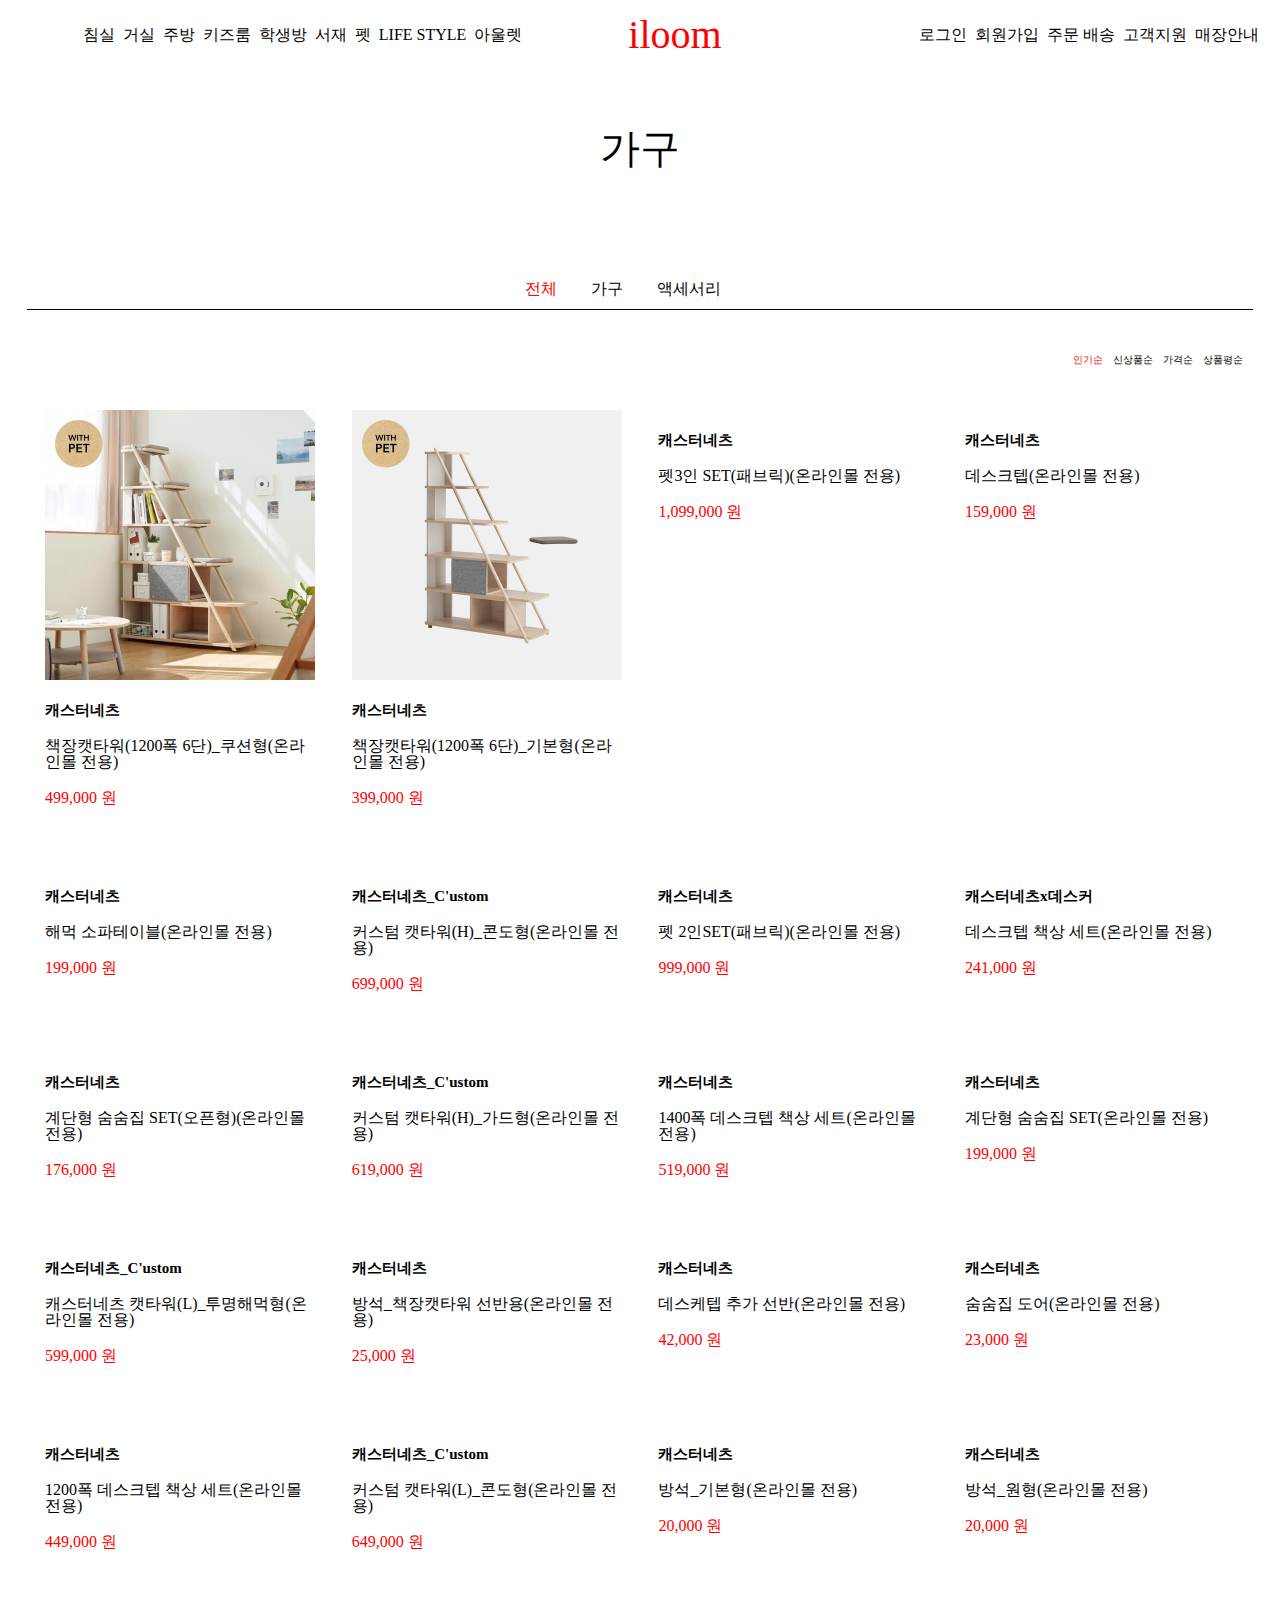
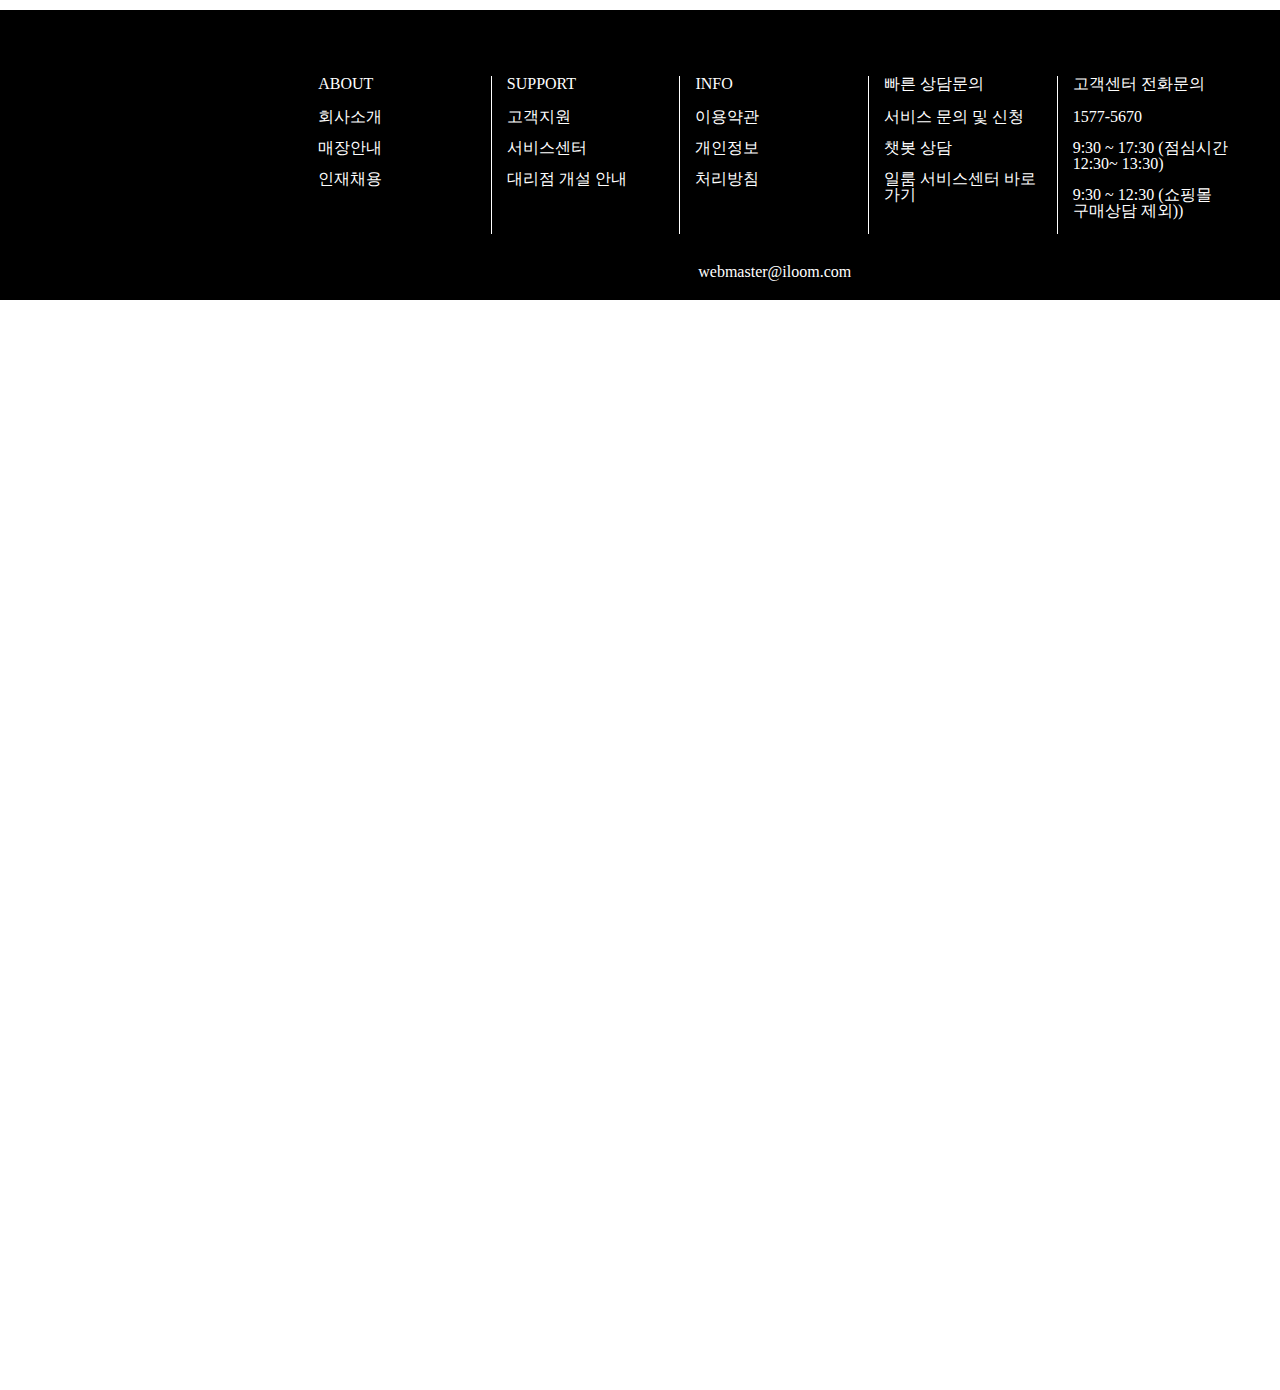
==== sub02.html @ 99d781df "iloom" ====
<!DOCTYPE html>
<html lang="ko">
<head>
  <meta charset="UTF-8">
  <meta http-equiv="X-UA-Compatible" content="IE=edge">
  <meta name="viewport" content="width=device-width, initial-scale=1.0">
  <title>iloom_sub02</title>
  <link rel="stylesheet" href="./css/reset.css">
  <link rel="stylesheet" href="./css/sub02.css">
  <link rel="stylesheet" href="./css/sub02_media.css">
  <script
  src="https://code.jquery.com/jquery-3.6.0.min.js"
  integrity="sha256-/xUj+3OJU5yExlq6GSYGSHk7tPXikynS7ogEvDej/m4="
  crossorigin="anonymous"></script>  
  <script defer src="./js/sub02.js"></script>
</head>
<body>
  <div id="wrap">
    <header>
      <div>
        <h1><a href="./main.html">iloom</a></h1>
        <nav>
          <ul>  
            <li><a href="./sub02.html">침실</a></li>
            <li><a href="./sub02.html">거실</a></li>
            <li><a href="./sub02.html">주방</a></li>
            <li><a href="./sub02.html">키즈룸</a></li>
            <li><a href="./sub02.html">학생방</a></li>
            <li><a href="./sub02.html">서재</a></li>
            <li><a href="./sub02.html">펫</a></li>
            <li><a href="./sub01.html">LIFE STYLE</a></li>
            <li><a href="./sub02.html">아울렛</a></li>
          </ul>

          <p class="close"></p>
        </nav>

        <div class="abc">
          <ul>
            <li><a href="#">로그인</a></li>
            <li><a href="#">회원가입</a></li>
            <li><a href="#">주문 배송</a></li>
            <li><a href="#">고객지원</a></li>
            <li><a href="#">매장안내</a></li>
          </ul>
          <ul>
            <li><a href="#"></a></li>
            <li><a href="#"></a></li>
          </ul>
        </div>
      </div>
  <p class="btn">
    <span></span>
    <span></span>
    <span></span>
    <span></span>
  </p>
  </header>


  <!-- box01 -->

  <div id="box01">
    <h1>가구</h1>
    <ul class="first">
      <li><a href="#">전체</a></li>
      <li><a href="#">가구</a></li>
      <li><a href="#">액세서리</a></li>
    </ul>

    <ul class="second">
      <li><a href="#">인기순</a></li>
      <li><a href="#">신상품순</a></li>
      <li><a href="#">가격순</a></li>
      <li><a href="#">상품평순</a></li>
    </ul>
  </div>

  
    <div id="box02"> 
      <section>
      <figure>
        <a href="./sub03.html">
        <img src="./sub_images02/1.jpg" alt="1">
        </a>
        <figcaption>
          <dl>
            <dt>캐스터네츠</dt>
            <dd>책장캣타워(1200폭 6단)_쿠션형(온라인몰 전용)</dd>
            <p>499,000 원</p>
          </dl>
        </figcaption>
      </figure>

      <figure>
        <a href="./sub03.html">
        <img src="./sub_images02/2.jpg" alt="2">
      </a>  
        <figcaption>
          <dl>
            <dt>캐스터네츠</dt>
            <dd>책장캣타워(1200폭 6단)_기본형(온라인몰 전용)</dd>
            <p>399,000 원</p>
          </dl>
        </figcaption>
      </figure>


      <figure>
        <a href="./sub03.html">
        <img src="./sub_images02/3.jpg" alt="3">
      </a>  
        <figcaption>
          <dl>
            <dt>캐스터네츠</dt>
            <dd>펫3인 SET(패브릭)(온라인몰 전용)</dd>
            <p>1,099,000 원</p>
          </dl>
        </figcaption>
      </figure>


      <figure>
        <a href="./sub03.html">
        <img src="./sub_images02/4.jpg" alt="4">
      </a>  
        <figcaption>
          <dl>
            <dt>캐스터네츠</dt>
            <dd>데스크텝(온라인몰 전용)</dd>
            <p>159,000 원</p>
          </dl>
        </figcaption>
      </figure>


      <figure>
        <a href="./sub03.html">
        <img src="./sub_images02/5.jpg" alt="5">
      </a>  
        <figcaption>
          <dl>
            <dt>캐스터네츠</dt>
            <dd>해먹 소파테이블(온라인몰 전용)</dd>
            <p>199,000 원</p>
          </dl>
        </figcaption>
      </figure>


      <figure>
        <a href="./sub03.html">
        <img src="./sub_images02/6.jpg" alt="6">
      </a>  
        <figcaption>
          <dl>
            <dt>캐스터네츠_C'ustom</dt>
            <dd>커스텀 캣타워(H)_콘도형(온라인몰 전용)</dd>
            <p>699,000 원</p>
          </dl>
        </figcaption>
      </figure>


      <figure>
        <a href="./sub03.html">
        <img src="./sub_images02/7.jpg" alt="7s">
      </a>
        <figcaption>
          <dl>
            <dt>캐스터네츠</dt>
            <dd>펫 2인SET(패브릭)(온라인몰 전용)</dd>
            <p>999,000 원</p>
          </dl>
        </figcaption>
      </figure>


      <figure>
        <a href="./sub03.html">
        <img src="./sub_images02/8.jpg" alt="8">
      </a>
        <figcaption>
          <dl>
            <dt>캐스터네츠x데스커</dt>
            <dd>데스크텝 책상 세트(온라인몰 전용)</dd>
            <p>241,000 원</p>
          </dl>
        </figcaption>
      </figure>


      <figure>
        <a href="./sub03.html">
        <img src="./sub_images02/9.jpg" alt="9">
      </a>
        <figcaption>
          <dl>
            <dt>캐스터네츠</dt>
            <dd>계단형 숨숨집 SET(오픈형)(온라인몰 전용)</dd>
            <p>176,000 원</p>
          </dl>
        </figcaption>
      </figure>


      <figure>
        <a href="./sub03.html">
        <img src="./sub_images02/10.jpg" alt="10">
      </a>
        <figcaption>
          <dl>
            <dt>캐스터네츠_C'ustom</dt>
            <dd>커스텀 캣타워(H)_가드형(온라인몰 전용)</dd>
            <p>619,000 원</p>
          </dl>
        </figcaption>
      </figure>


      <figure>
        <a href="./sub03.html">
        <img src="./sub_images02/11.jpg" alt="11">
      </a>
        <figcaption>
          <dl>
            <dt>캐스터네츠</dt>
            <dd>1400폭 데스크텝 책상 세트(온라인몰 전용)</dd>
            <p>519,000 원</p>
          </dl>
        </figcaption>
      </figure>


      <figure>
        <a href="./sub03.html">
        <img src="./sub_images02/12.jpg" alt="12">
      </a>
        <figcaption>
          <dl>
            <dt>캐스터네츠</dt>
            <dd>계단형 숨숨집 SET(온라인몰 전용)</dd>
            <p>199,000 원</p>
          </dl>
        </figcaption>
      </figure>

      <figure>
        <a href="./sub03.html">
        <img src="./sub_images02/13.jpg" alt="13">
      </a>
        <figcaption>
          <dl>
            <dt>캐스터네츠_C'ustom</dt>
            <dd>캐스터네츠 캣타워(L)_투명해먹형(온라인몰 전용)</dd>
            <p>599,000 원</p>
          </dl>
        </figcaption>
      </figure>

      <figure>
        <a href="./sub03.html">
        <img src="./sub_images02/14.jpg" alt="14">
      </a>
        <figcaption>
          <dl>
            <dt>캐스터네츠</dt>
            <dd>방석_책장캣타워 선반용(온라인몰 전용)</dd>
            <p>25,000 원</p>
          </dl>
        </figcaption>
      </figure>

      <figure>
        <a href="./sub03.html">
        <img src="./sub_images02/15.jpg" alt="15">
      </a>
        <figcaption>
          <dl>
            <dt>캐스터네츠</dt>
            <dd>데스케텝 추가 선반(온라인몰 전용)</dd>
            <p>42,000 원</p>
          </dl>
        </figcaption>
      </figure>

      <figure>
        <a href="./sub03.html">
        <img src="./sub_images02/16.jpg" alt="16">
      </a>
        <figcaption>
          <dl>
            <dt>캐스터네츠</dt>
            <dd>숨숨집 도어(온라인몰 전용)</dd>
            <p>23,000 원</p>
          </dl>
        </figcaption>
      </figure>

      <figure>
        <a href="./sub03.html">
        <img src="./sub_images02/17.jpg" alt="1">
      </a>
        <figcaption>
          <dl>
            <dt>캐스터네츠</dt>
            <dd>1200폭 데스크텝 책상 세트(온라인몰 전용)</dd>
            <p>449,000 원</p>
          </dl>
        </figcaption>
      </figure>

      <figure>
        <a href="./sub03.html">
        <img src="./sub_images02/18.jpg" alt="18">
      </a>
        <figcaption>
          <dl>
            <dt>캐스터네츠_C'ustom</dt>
            <dd>커스텀 캣타워(L)_콘도형(온라인몰 전용)</dd>
            <p>649,000 원</p>
          </dl>
        </figcaption>
      </figure>

      <figure>
        <a href="./sub03.html">
        <img src="./sub_images02/19.jpg" alt="19">
      </a>
        <figcaption>
          <dl>
            <dt>캐스터네츠</dt>
            <dd>방석_기본형(온라인몰 전용)</dd>
            <p>20,000 원</p>
          </dl>
        </figcaption>
      </figure>

      <figure>
        <a href="./sub03.html">
        <img src="./sub_images02/20.jpg" alt="20">
      </a>
        <figcaption>
          <dl>
            <dt>캐스터네츠</dt>
            <dd>방석_원형(온라인몰 전용)</dd>
            <p>20,000 원</p>
          </dl>
        </figcaption>
      </figure>
    </section>
    </div>
  


<!-- footer -->
    <footer>
      <div>
        <h3><img src="./images/footer_logo.png" alt="logo"></h3>
      <div>
        <dl>
          <dt>ABOUT</dt>
          <dd>회사소개</dd>
          <dd>매장안내</dd>
          <dd>인재채용</dd>
        </dl>
    
        <dl>
          <dt>SUPPORT</dt>
          <dd>고객지원</dd>
          <dd>서비스센터</dd>
          <dd>대리점 개설 안내</dd>
        </dl>
    
        <dl>
          <dt>INFO</dt>
          <dd>이용약관</dd>
          <dd>개인정보</dd>
          <dd>처리방침</dd>
        </dl>
    
        <dl>
          <dt>빠른 상담문의</dt>
          <dd>
            <a href="#">서비스 문의 및 신청</a>
          </dd>
          <dd>
            <a href="#">챗봇 상담</a>
          </dd>
          <dd>
            <a href="#">일룸 서비스센터 바로가기</a>
          </dd>
        </dl>
    
        <dl>
          <dt>고객센터 전화문의</dt>
          <dd><a href="tel:1577-5670">1577-5670</a></dd>
          <dd>9:30 ~ 17:30 (점심시간 12:30~ 13:30)</dd>
          <dd>9:30 ~ 12:30 (쇼핑몰 구매상담 제외))</dd>
        </dl>
      </div>
      
      <p id="footer_top" name="on"><a href="#">^</a></p>
      
    
    
      <small>
        webmaster@iloom.com
      </small>
    </div>
    </footer>
  </div>
</body>
</html>
---- css/sub02.css ----
@charset "UTF-8";


img{
  max-width: 100%;
  /* width: 324px;
  height: 324px; */
}
/* header */
header{
  margin: 0 auto;
  position: relative;
  padding: 15px 0;
  margin-bottom: 59px;
} 

header>div{
  width: 98%/* 1440px */;
  margin: 0 auto;
  position: relative;
}

header>div>h1{
  /* position:relative; */
  text-align: center;
  font-size: 40px;
  /* margin-top: 10px; */
}
header>div>h1>a{
  color: red;
}

header>div>nav{
  position: absolute;
  left: 0;
  top: 12px;
}

header>div>nav>ul{
  display: flex;
  flex-wrap: wrap;
}

header>div>nav>ul>li{
  margin-right: 8px;
}
header>div>nav>ul>li>a{
  color: #000;
}

header>div>.abc{
  position:absolute;
  right:0;
  top: 12px;
  padding:0;
}
header>div>.abc>ul{
  display: flex;
}
header>div>.abc>ul>li{
  margin-right: 8px;
}
header>div>.abc>ul>li>a{
  color: #000;
}

header .btn{
  position: absolute;
  top: 20px;
  left: 35px;
  width: 25px;
  height: 25px;
  display:flex;
  flex-direction: column;
  justify-content: space-between;
  visibility: hidden;
}
header .btn>span{
  width: 100%;
  height: 2px;
  background-color: #000;
}


/* box01 */
#box01{
  width: 95.83333333333333%/* 1380px */;
  margin: 0 auto 100px;
}
#box01>h1{
  text-align: center;
  margin-bottom: 100px;
  font-size: 40px;
}
#box01 .first{
  display: flex;
  border-bottom: 1px solid #000;
  justify-content: center;
  line-height: 40px;
}
#box01 .first>li{
  margin-right:2.777777777777778%/*  40px */;
}
#box01 .first>li>a{
  color: #000;
}
#box01 .first>li:first-child>a{
  color: red;
}
#box01 .second{
  margin-top: 40px;
  float:right;
  display: flex;
}
#box01 .second>li{
  margin-right: 10px;
}
#box01 .second>li>a{
  font-size: 10px;
  color: #000;
}
#box01 .second>li:first-child>a{
  color: red;
}

/* box02 */
#box02{
  width: 95.83333333333333%/* 1380px */;
  margin: 0 auto;
}
#box02>section{
  display: flex;
  flex-wrap: wrap;
  justify-content: space-around
}

#box02>section>figure{
  width:22%;
  margin-bottom: 60px;
}
#box02>section>figure>a>img{
  margin-bottom: 20px;
}
#box02>section>figure>figcaption{}
#box02>section>figure>figcaption>dl{}
#box02>section>figure>figcaption>dl>dt{
  margin-bottom: 20px;
  font-size: 15px;
  font-weight: bold;
}
#box02>section>figure>figcaption>dl>dd{
  margin-bottom: 20px;
}
#box02>section>figure>figcaption>dl>p{
  color: red;
}


/* footer */
footer{
  background-color: #000;
  position:relative;
  padding: 20px 0;
}
footer>div{
  width: 73.68421052631579%/* 1400px */;
  margin-left: 23.68421052631579%/* 450px */;
}
footer>div>div{
  display: flex;
  justify-content: space-between;
  padding: 30px 0;
}
footer>div>div>dl{
  width:20%;
  flex-grow: 1;
  padding:0 15px;
  border-right: 1px solid #fff;
  /* padding-right: 70px; */
  box-sizing:border-box;
}
footer>div>div>dl:last-child{
  border: none;
}
footer>div>div>dl>dt{
  margin-bottom: 17px;
  font-size: 16px;
  color: #fff;
}
footer>div>div>dl>dd{
  margin-bottom: 15px;
  font-size: 16px;
  color: #fff;
}
footer>div>div>dl>dd>a{
  color: #fff;
}
footer>div>small{
  color: #fff;
  margin: 0 auto;
  text-align: center;
  display: block;
}
#footer_top{
  position:absolute;
  top:-30px; right:0;
  width:35px;
  background-color:#7c7474;
}
#footer_top>a{
  display:none;
  font:18px/ 30px Arial,sans-serif;
  color:#fff;
  text-align:center;
}
---- css/sub02_media.css ----
@charset "utf-8";
@media screen and (min-width:1440px){
  header>div{
    position:relative;
    box-sizing:border-box;
    padding-left: 70px;
  }
  header>div>nav{
    left: 70px;
    top: 12px;
  }
  #box02{
    width: 1380px;
    margin: 0 auto;
  }
}

@media screen and (max-width:1439px) and (min-width:980px){
  header>div{
    position:relative;
    box-sizing:border-box;
    padding-left: 70px;
  }
  header>div>nav{
    left: 70px;
    top: 12px;
  }
  /* #box01{
    width: 1440px;
  }
  #box02{
    width: 1440px;
  } */
  #box02>article>div>figure>img{
    /* width: 573px; */
  }
  #box02>article>div>figure>figcaption>dl{
    /* width: 550px; */
  }
}
@media screen and (max-width:979px) and (min-width:580px){
  /* header */
  header{
    background-color: #000;
    padding:15px 0;
   position: relative;
  }
  header>div{
    width:88vw;
    display:flex;
    justify-content: space-between;
    align-items: center;
  }
  header>div>h1{
    /* position: absolute; */
  }
  header>div>nav{
    width:200px;
    height:80%;
    position:fixed;
    /* left:0; */
    left: -400px;
    top:70px;
    background-color:rgb(190, 180, 180);
  }
  header>div>nav>ul{
    display: flex;
    flex-direction: column;
  }
  header>div>nav>ul>li{
    border-bottom: 1px solid #fff;
    text-align: center;
    padding: 30px 0;
  }
  header>div>nav>ul>li:last-child{
    border-bottom: none;
  }
  header>div>nav>ul>li>a{
    font-size: 20px;
    margin-bottom: 15px;
  }
  header>div .abc{
    position: static;
  
  }
  header>div .abc>ul>li>a{
    color: #fff;
  }
  header .btn{
    position: absolute;
    left: auto;
    right: 10px;
    top: 20px;
    visibility: visible;
  }
  header .btn>span{
    background-color: #fff;
  }
  header>div>nav>.close{
    position:absolute;
    top:5px;
    right:-35px;
    width:30px;
    height:30px;
    background-color:rgb(116, 112, 112);
  }


  /* box01 */

  /* box02 */
  #box02>section>figure{
    width:48%;
  }


  
  /* footer */
  footer{
    padding: 10px 0;
  }
  
  footer>div{
    width: 92vw;
    margin-left: 0;
    margin: 0 auto;
  }
  footer>div>h3>img{
    display: block;
    margin: 0 auto;
  }
  footer>div>div{
    display: inline-block;
    height:auto;
    overflow:hidden;
    display: none;
  }
  footer>div>div>dl{
    position:relative;
    /* display: flex; */
    border-right: none;
    width: auto;
    padding-left:20vw;
    box-sizing: border-box;
  }
  footer>div>div>dl>dt{
    display: inline-block;
    position:absolute;
    left:0; top:0;
    width: 20vw;
    margin-bottom:0;
    

  }
  footer>div>div>dl>dd{
    display: inline-block;
    margin-left: 40px;
    margin-right: 20px;
  }
 
  footer>div>div>dl>dd>a{
    color: #fff;
  }


  #footer_top{
    position:absolute;
    top:-30px; right:0;
    width:35px;
    background-color:#7c7474;
  }
  #footer_top>a{
    display:block;
    font:18px/ 30px Arial,sans-serif;
    color:#fff;
    text-align:center;
  }



}
@media screen and (max-width:579px){
    /* header */
    header{
      background-color: #000;
      padding:15px 0;
     position: relative;
    }
    header>div{
      width:86vw;
      display:flex;
      justify-content: space-between;
      align-items: center;
    }
    header>div>h1{
      /* position: absolute; */
    }
    header>div>nav{
      width:150px;
      height:calc(100vh - 70px);
      /* height:75%; */
      position:fixed;
      /* left:0; */
      left: -400px;
      top:70px;
      background-color:rgb(190, 180, 180);
    }
    header>div>nav>ul{
      display:block;
      height:100%;
      /* display: flex;
      flex-direction: column; */
    }
    header>div>nav>ul>li{
      border-bottom: 1px solid #fff;
      text-align: center;
     height:11.11111%;
     display:flex;
     align-items: center;
     box-sizing:border-box;justify-content: center;
      /* padding: 25px 0; */
    }
    header>div>nav>ul>li:last-child{
      border-bottom: none;
    }
    header>div>nav>ul>li>a{
      font-size: 20px;
    }
  
    header>div>nav>.close{
      position:absolute;
      top:5px;
      right:-30px;
      width:30px;
      height:30px;
      background-color:rgb(116, 112, 112);
    }
  
    header>div .abc{
      position: static;
    
    }
    header>div .abc>ul>li>a{
      color: #fff;
      font-size: 13px;
    }
    header .btn{
      position: absolute;
      left: auto;
      right: 10px;
      top: 20px;
      visibility: visible;
    }
    header .btn>span{
      background-color: #fff;
    }




/* box01 */
/* box02 */
#box02>section>figure{
  width:48%;
}


  /* footer */

  footer>div>div>dl:nth-child(1){
    display: none;
  }
  footer>div>div>dl:nth-child(2){
    display: none;
  }
  footer>div>div>dl:nth-child(3){
    display: none;
  }
  footer>div{
    margin: 0 auto 0;
    width:98%;
  }
  footer>div>div{
    display: flex;
    /* flex-direction: column; */
    flex-wrap:wrap;
    justify-content: space-between;
  }
  footer>div>div>dl{
    width: 44%;
    border-right: none;
    display: none;
    border:1px solid #fff;
    margin-bottom:10px;
  }
  footer>div>div>dl>dt{
    text-align: center;
    /* border-bottom: 0.5px solid #fff; */
    line-height: 30px;
    margin-bottom:5px;
  }
  footer>div>div>dl>dd{
    text-align: center;
    border-bottom: 0.5px solid #fff;
    line-height:24px;
    margin-bottom:0;
  }
  footer>div>div>dl>dd:last-child{
    border-bottom:none;
  }
  footer>div>small{
    text-align: center;
  }


  #footer_top{
    position:absolute;
    top:-30px; right:0;
    width:35px;
    background-color:#7c7474;
  }
  #footer_top>a{
    display:block;
    font:18px/ 30px Arial,sans-serif;
    color:#fff;
    text-align:center;
  }





}
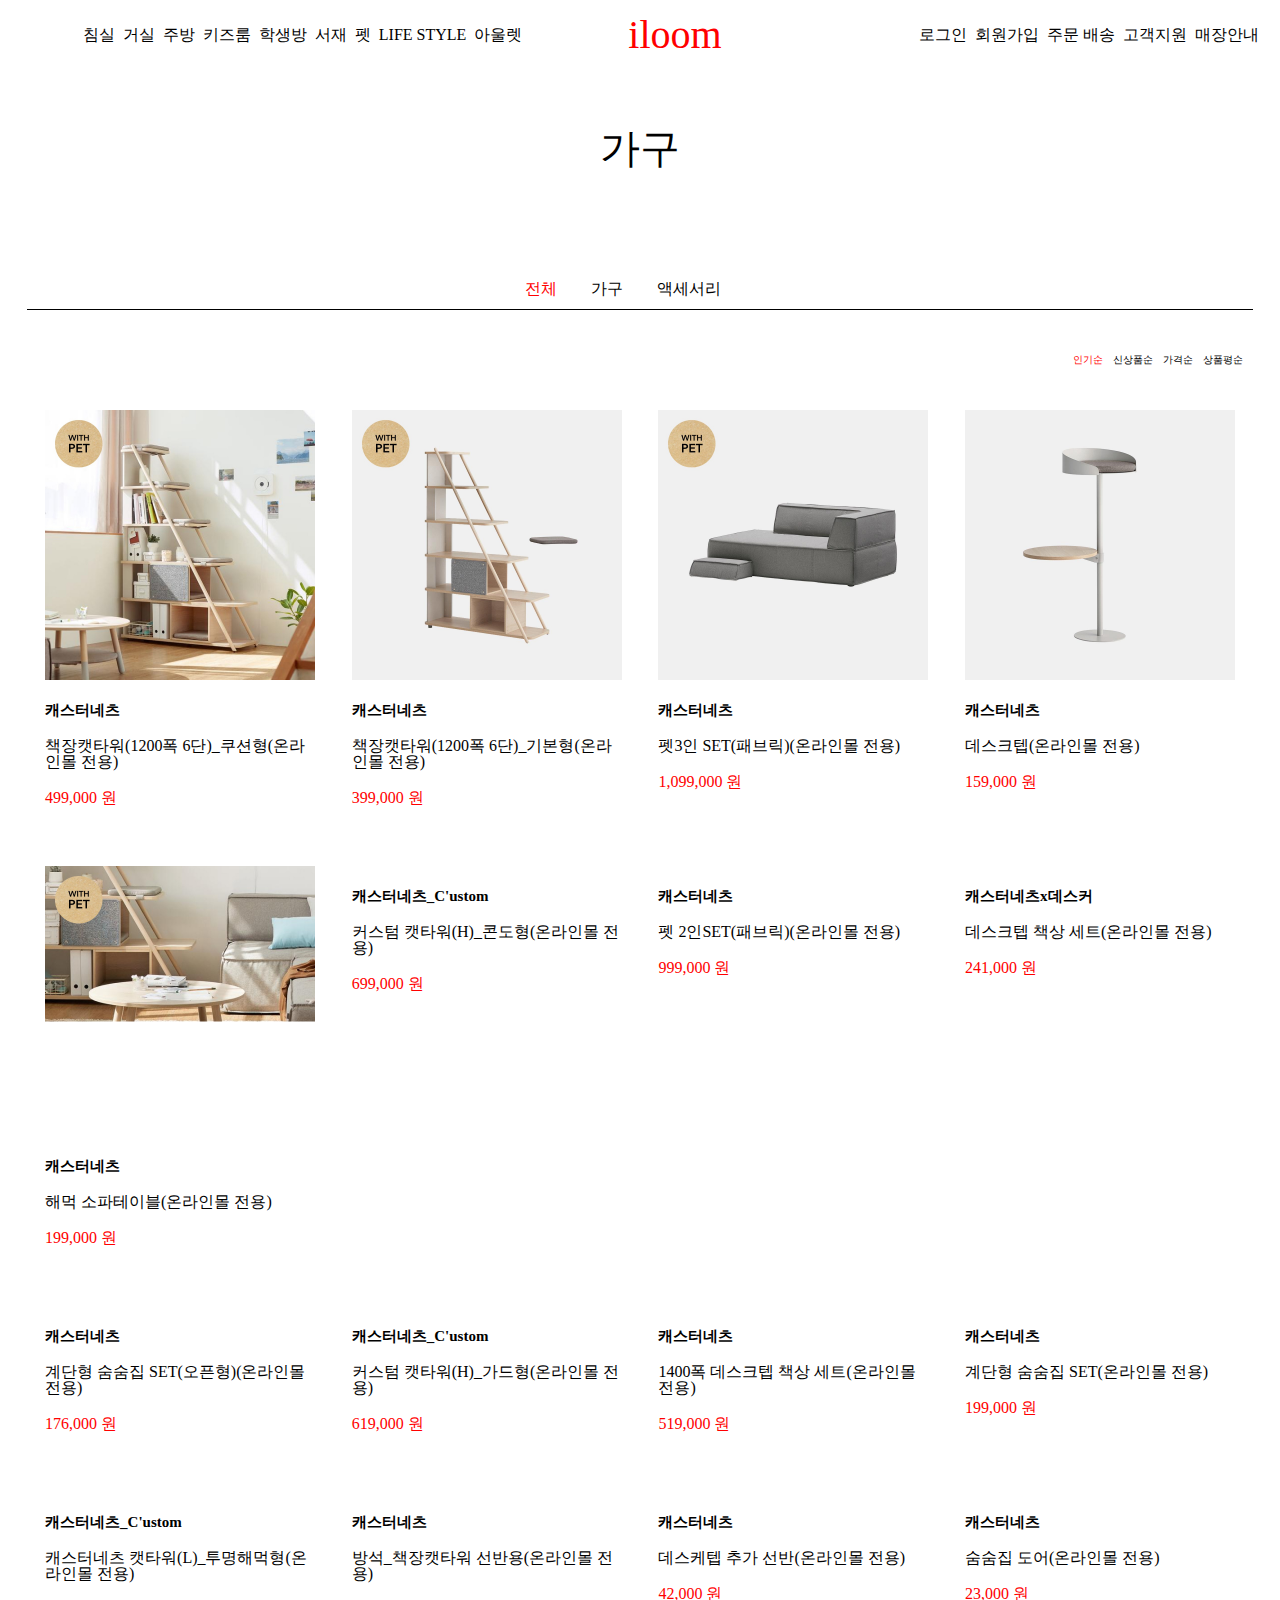
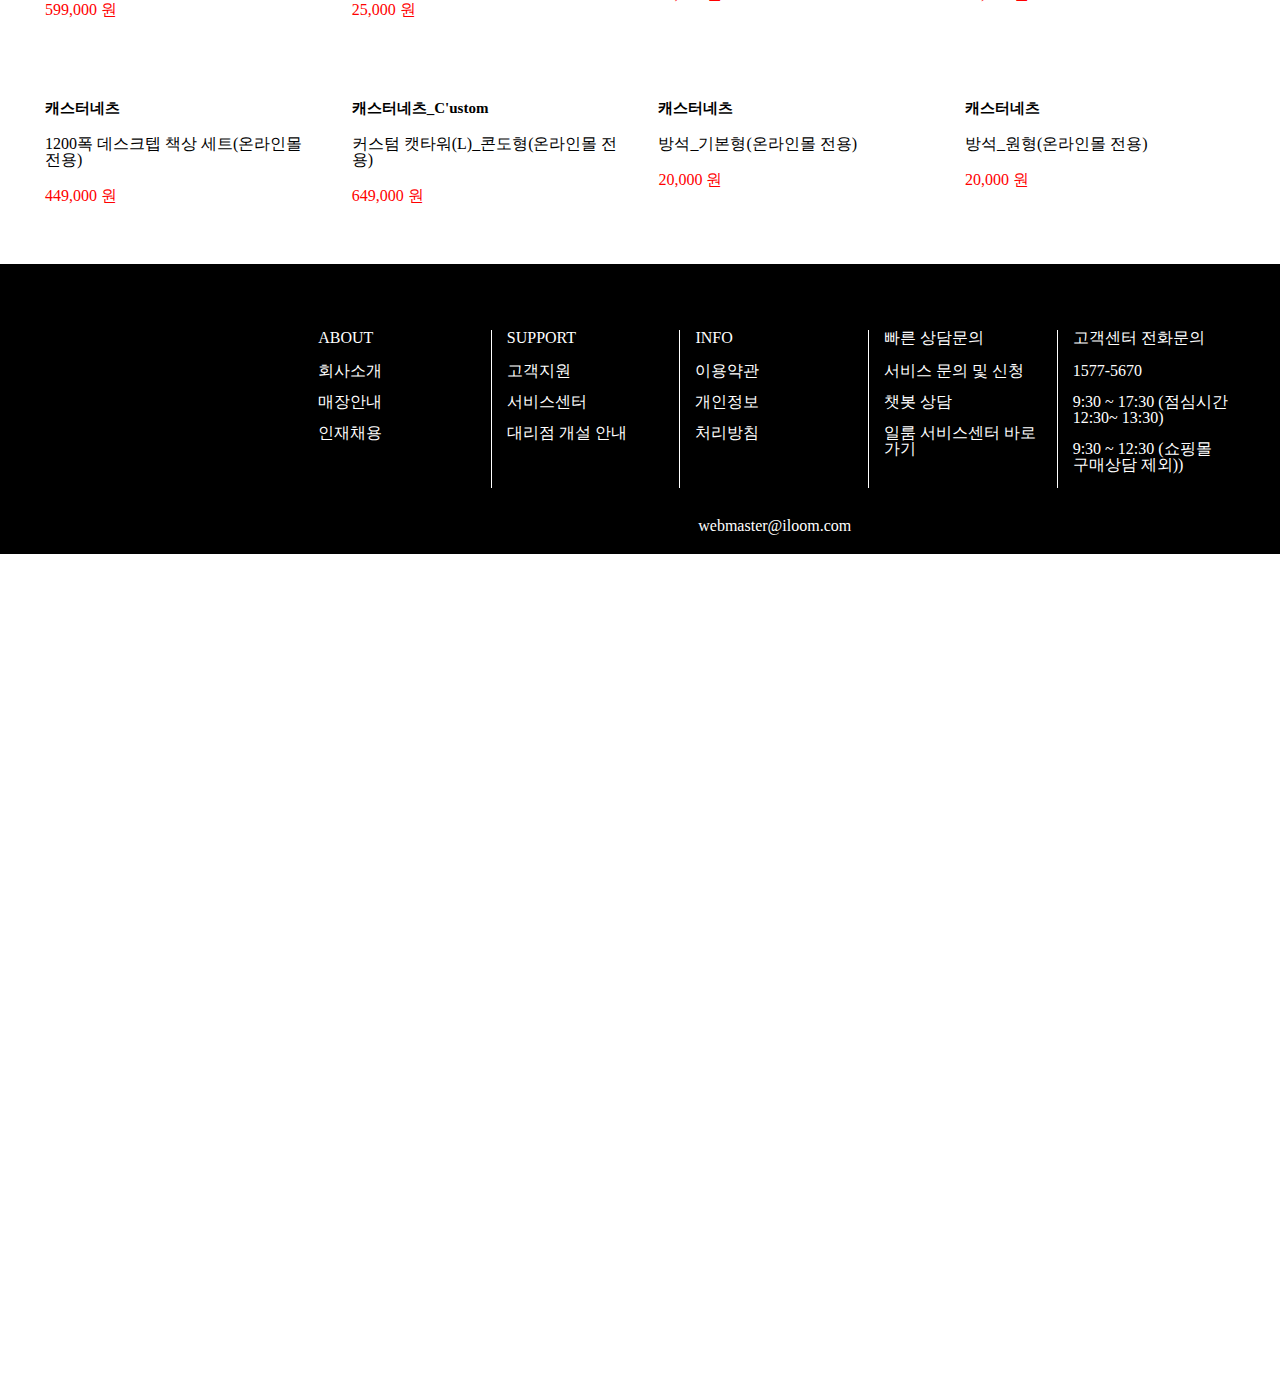
==== commit 8837d8e1: "in" ====
--- a/sub02.html
+++ b/sub02.html
@@ -18,7 +18,7 @@
   <div id="wrap">
     <header>
       <div>
-        <h1><a href="./main.html">iloom</a></h1>
+        <h1><a href="./index.html">iloom</a></h1>
         <nav>
           <ul>  
             <li><a href="./sub02.html">침실</a></li>
